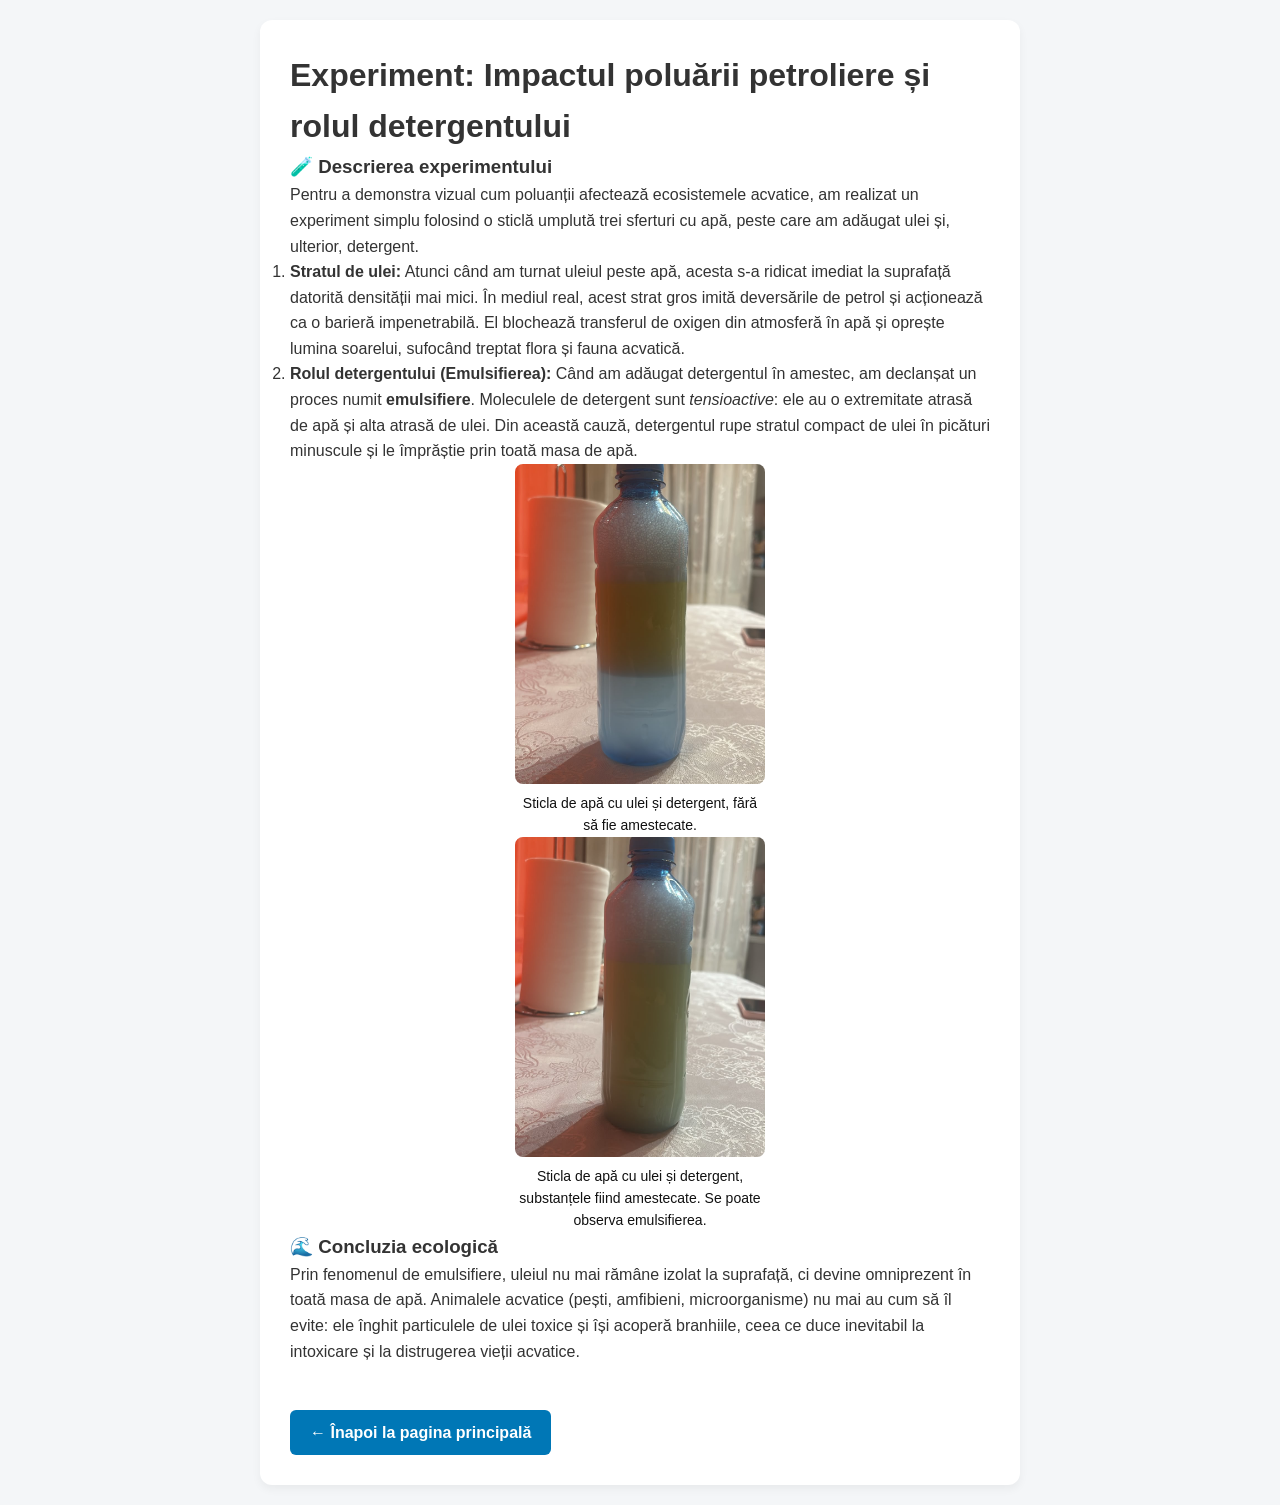
==== experiment.html @ 0ba98b27 "am pus si experimentul" ====
<!DOCTYPE html>
<html lang="ro">
<head>
    <meta charset="UTF-8">
    <meta name="viewport" content="width=device-width, initial-scale=1.0">
    <title>Experiment - Poluarea Apei</title>
    <!-- Asigură-te că numele fișierului tău CSS este exact "style.css" -->
    <link rel="stylesheet" href="style.css">
    <!-- <div class="bg-img7" id="bg-img7"></div> -->
    <style>
        /* Stil de siguranță ca să ne asigurăm că pagina are fundal alb și text vizibil, chiar dacă nu se încarcă CSS-ul principal */
        body {
            font-family: Arial, sans-serif;
            background-color: #f4f6f8;
            color: #333333;
            max-width: 800px;
            margin: 0 auto;
            padding: 20px;
            line-height: 1.6;
        }
        .container-experiment {
            background: #ffffff;
            padding: 30px;
            border-radius: 12px;
            box-shadow: 0 4px 10px rgba(0,0,0,0.05);
        }
        .buton-inapoi {
            display: inline-block;
            background-color: #0077b6;
            color: #ffffff !important;
            padding: 10px 20px;
            text-decoration: none;
            border-radius: 6px;
            margin-top: 20px;
            font-weight: bold;
        }
        .buton-inapoi:hover {
            background-color: #023e8a;
        }
    </style>
</head>
<body>

    <div class="container-experiment">
        <h1>Experiment: Impactul poluării petroliere și rolul detergentului</h1>

        <h3>🧪 Descrierea experimentului</h3>
        <p>Pentru a demonstra vizual cum poluanții afectează ecosistemele acvatice, am realizat un experiment simplu folosind o sticlă umplută trei sferturi cu apă, peste care am adăugat ulei și, ulterior, detergent.</p>
        
        <ol>
            <li><strong>Stratul de ulei:</strong> Atunci când am turnat uleiul peste apă, acesta s-a ridicat imediat la suprafață datorită densității mai mici. În mediul real, acest strat gros imită deversările de petrol și acționează ca o barieră impenetrabilă. El blochează transferul de oxigen din atmosferă în apă și oprește lumina soarelui, sufocând treptat flora și fauna acvatică.</li>
            <li><strong>Rolul detergentului (Emulsifierea):</strong> Când am adăugat detergentul în amestec, am declanșat un proces numit <strong>emulsifiere</strong>. Moleculele de detergent sunt <em>tensioactive</em>: ele au o extremitate atrasă de apă și alta atrasă de ulei. Din această cauză, detergentul rupe stratul compact de ulei în picături minuscule și le împrăștie prin toată masa de apă.</li>
        </ol>

        <div class="galerie-imagini5">
        <div class="poza1">
        <img src="poza1Apa.jpg" class="imagine-mica">
        <p>Sticla de apă cu ulei și detergent, fără să fie amestecate.</p>
        </div>
        <div class= "poza2">
        <img src="poza2Apa.jpg" class="imagine-mica">
        <p>Sticla de apă cu ulei și detergent, substanțele fiind amestecate. Se poate observa emulsifierea.</p>
        </div>
        </div>

        <h3>🌊 Concluzia ecologică</h3>
        <p>Prin fenomenul de emulsifiere, uleiul nu mai rămâne izolat la suprafață, ci devine omniprezent în toată masa de apă. Animalele acvatice (pești, amfibieni, microorganisme) nu mai au cum să îl evite: ele înghit particulele de ulei toxice și își acoperă branhiile, ceea ce duce inevitabil la intoxicare și la distrugerea vieții acvatice.</p>
      
    
        <br>
        <a href="index.html" class="buton-inapoi">← Înapoi la pagina principală</a>
    </div>

</body>
</html>
---- style.css ----
* {
  margin: 0;
  padding: 0;
  box-sizing: border-box;
}

html {
  scroll-behavior: smooth;
}

body {
  background: #101c28;
  color: #e8eef3;
  font-family: "Poppins", sans-serif;
  overflow-x: hidden;
}


.bg {
  position: fixed;
  inset: 0;
  z-index: -1;
  overflow: hidden;
}

.bg-img,
.bg-img2, 
.bg-img3,
.bg-img4,
.bg-img5,
.bg-img7 {
  position: absolute;
  inset: 0;
  background-size: cover;
  background-repeat: no-repeat;
}


.bg-img {
  background-image:
    linear-gradient(rgba(0, 0, 0, 0.2), rgba(0, 0, 0, 0.3)),
    url("imagine.jpg");
  background-position: center bottom;
  transform-origin: center bottom;
  animation: zoomLent 25s ease-in-out infinite alternate;
}


.bg-img2 {
  background-image:
    linear-gradient(rgba(0, 0, 0, 0.6), rgba(0, 0, 0, 0.7)),
    url("nas.jpg");
  background-position: center;
  opacity: 0;
}

@keyframes zoomLent {
  from { transform: scale(1); }
  to   { transform: scale(1.08); }
}
 
.bg-img3 {
  background-image:
    linear-gradient(rgba(0, 0, 0, 0.6), rgba(0, 0, 0, 0.7)),
    url("poluareAer.jpg");
  background-position: center;
  opacity: 0;
}
.bg-img4 {
  background-image:
    linear-gradient(rgba(0, 0, 0, 0.6), rgba(0, 0, 0, 0.7)),
    url("poluareApa.jpg");
  background-position: center;
  opacity: 0;
}
.bg-img5 {
  background-image:
    linear-gradient(rgba(0, 0, 0, 0.6), rgba(0, 0, 0, 0.7)),
    url("poluareSol.jpg");
  background-position: center;
  opacity: 0;
}
.bg-img6 {
  background-image:
    linear-gradient(rgba(0, 0, 0, 0.6), rgba(0, 0, 0, 0.7)),
    url("final.jpg");
  background-position: center;
  opacity: 0;
}




.top-info {
  position: absolute;
  top: 0;
  left: 0;
  width: 100%;
  padding: 10px 8px;
  text-align: center;
  z-index: 5;
  animation: coboara 1.2s ease-out both;
}

.school {
  font-size: 0.95rem;
  font-weight: 600;
  letter-spacing: 2px;
  text-transform: uppercase;
  color: #f2c14e;
  text-shadow: 0 2px 8px rgba(0, 0, 0, 0.6);
}

.members {
  margin-top: 6px;
  font-size: 0.75rem;
  font-weight: 300;
  letter-spacing: 1px;
  opacity: 0.9;
  text-shadow: 0 2px 8px rgba(0, 0, 0, 0.6);
}

.members span:not(:last-child)::after {
  content: "•";
  margin: 0 8px;
  color: #f2c14e;
}

@keyframes coboara {
  from { opacity: 0; transform: translateY(-25px); }
  to   { opacity: 1; transform: translateY(0); }
}


.hero {
  position: relative;
  height: 100vh;
  display: flex;
  justify-content: center;
  align-items: flex-start;
  padding: 22vh 24px 0;
}

.hero-text {
  max-width: 780px;
  text-align: center;
}

.quote {
  text-align: center;
}

#quote-text {
  font-family: "Playfair Display", serif;
  font-style: italic;
  font-size: clamp(1.6rem, 4.5vw, 3rem);
  line-height: 1.3;
  color: #fff;
  text-shadow: 0 0 25px rgba(242, 193, 78, 0.45), 0 2px 10px rgba(0, 0, 0, 0.6);
}

.cuvant {
  display: inline-block;
  opacity: 0;
  transform: translateY(25px) scale(0.95);
  filter: blur(8px);
  animation: aparCuvant 0.9s ease forwards;
}

@keyframes aparCuvant {
  to {
    opacity: 1;
    transform: translateY(0) scale(1);
    filter: blur(0);
  }
}

#quote-author {
  margin-top: 18px;
  font-size: clamp(0.9rem, 2vw, 1.15rem);
  font-weight: 300;
  letter-spacing: 1px;
  color: #f2c14e;
  text-shadow: 0 2px 10px rgba(0, 0, 0, 0.7);
  opacity: 0;
  transform: translateY(15px);
  transition: opacity 1.5s ease, transform 1.5s ease;
}

#quote-author.vizibil {
  opacity: 1;
  transform: translateY(0);
}


.after-quote {
  margin-top: 40px;
  font-size: clamp(1rem, 2.4vw, 1.4rem);
  font-weight: 300;
  line-height: 1.7;
  color: #fff;
  text-shadow: 0 2px 10px rgba(0, 0, 0, 0.7);
  opacity: 0;
  transform: translateY(20px);
  transition: opacity 1.8s ease, transform 1.8s ease;
}

.after-quote.arata {
  opacity: 1;
  transform: translateY(0);
}

.after-quote strong {
  color: #f2c14e;
  font-weight: 600;
}


.content {
  position: relative;
  padding: 30vh 24px 120px;
  background: transparent;
  min-height: 100vh;
}

.content section {
  max-width: 800px;
  margin: 0 auto 70px;
  padding: 30px;
  background: rgba(11, 20, 29, 0.6);
  border-radius: 12px;
  backdrop-filter: blur(4px);
}

.content h2 {
  font-family: "Playfair Display", serif;
  font-size: clamp(1.8rem, 4vw, 2.6rem);
  margin-bottom: 16px;
  color: #f2c14e;
}

.content p {
  line-height: 1.8;
  font-weight: 300;
  margin-bottom: 14px;
}

.content ul {
  padding-left: 22px;
  line-height: 1.8;
  font-weight: 300;
}

.content ul ul {
  margin: 6px 0 12px;
}

.content li {
  margin-bottom: 8px;
}

.content li::marker {
  color: #f2c14e;
}

.content strong {
  font-weight: 600;
  color: #fff;
}


.reveal {
  opacity: 0;
  transform: translateY(40px);
  transition: opacity 1s ease, transform 1s ease;
}

.reveal.activ {
  opacity: 1;
  transform: translateY(0);
}
.galerie-imagini {
  display: flex;
  justify-content: center;
  gap: 90px;              
  flex-wrap: wrap;
  padding: 0 24px;
  margin: 10px 0 80px 0;
}
.poluareApa,
.poluarePlaneta {
  flex: 1 1 300px;
}
.poluareApa {
  text-align: center;
  max-width: 550px;
}
.poluareApa img {
  width: 100%;
  height:420px;
  object-fit: cover;
  border-radius: 8px;

}
.poluareApa p{
  font-size:14px;
  color:#ddd;
  margin-top:8px;

}
.poluarePlaneta {
  text-align:center;
  max-width: 550px;
}
.poluarePlaneta img {
  width: 100%;
  height:420px;
  object-fit: cover;
  border-radius:8px;
}
.poluarePlaneta p {
  font-size: 14px;
  color: #ddd;
  margin-top: 8px;
}



.container-poluare {
  display: flex;
  flex-direction: column;
  gap: 30px;
  max-width: 900px;
  margin: 40px auto;
  padding: 0 20px;
}


.card-poluare {
  background: rgba(20, 20, 20, 0.85); 
  border: 1px solid rgba(255, 255, 255, 0.1);
  border-radius: 12px;
  padding: 30px;
  box-shadow: 0 6px 20px rgba(0, 0, 0, 0.5);
  color: #ddd;
}


.card-poluare h2 {
  color: #fff;
  font-size: 22px;
  margin-bottom: 15px;
  border-bottom: 2px solid #4CAF50; 
  padding-bottom: 8px;
}

.card-poluare p, .card-poluare li {
  font-size: 16px;
  line-height: 1.6;
  margin-bottom: 10px;
}

.card-poluare ul {
  padding-left: 20px;
}

.card-poluare.start-apa {
  margin-top: 250px;
}
.card-poluare.start-aer {
  margin-top: 250px;

}
.galerie-imagini2 {
  display: flex;
  justify-content: center;
  gap: 90px;             
  flex-wrap: wrap;
  padding: 0 24px;
  margin: 10px 0 80px 0;
}
.galerie-imagini2 {
  display:flex;
  justify-content: center;
  gap: 40px;
  flex-wrap: wrap;
  margin: 80px 0 40px 0;

}

.apaMolecula {
  text-align: center;
  max-width: 550px;
}

.apaMolecula img {
  width: 100%;
  height:380px;
  object-fit: cover;
  border-radius: 12px;
  box-shadow: 0 6px 20px rgba(0, 0, 0, 0.6);

}

.apaMolecula p {
  font-size: 16px;
  color: #ddd;
  margin-top: 12px;
}

.apaPoluata {
  text-align: center;
  max-width: 550px;
}

.apaPoluata img {
  width: 100%;
  height: 380px;
  object-fit: cover;
  border-radius: 12px;
  box-shadow: 0 6px 20px rgba(0, 0, 0, 0.6);
}

.apaPoluata p {
  font-size: 16px;
  color: #ddd;
  margin-top: 12px;
}

.card-poluare.start-sol {
  margin-top: 250px;
}
.galerie-imagini3 {
  display: flex;
  justify-content: center;
  gap: 90px;             
  flex-wrap: wrap;
  padding: 0 24px;
  margin: 10px 0 80px 0;
}
.galerie-imagini3 {
  display:flex;
  justify-content: center;
  gap: 40px;
  flex-wrap: wrap;
  margin: 80px 0 40px 0;

}
.compozitieSol,
.solPoluat {
  flex: 1 1 300px;
}

.compozitieSol {
  text-align: center;
  max-width: 550px;
}
.compozitieSol img {
  width: 100%;
  height:520px;
  object-fit: cover;
  border-radius: 8px;

}
.compozitieSol p{
  font-size:14px;
  color:#ddd;
  margin-top:8px;

}

.solPoluat {
  text-align: center;
  max-width: 450px;
}
.solPoluat img {
  width: 100%;
  height:420px;
  object-fit: cover;
  border-radius: 8px;

}
.solPoluat p{
  font-size:14px;
  color:#ddd;
  margin-top:8px;

}

.titlu-sectiune {
  font-family: "Playfair Display", serif;
  font-size: clamp(2rem, 5vw, 3.2rem);
  text-align: center;
  color: #f2c14e;
  margin-top: 250px;               
  text-shadow: 0 2px 12px rgba(0, 0, 0, 0.7);
}

.titlu-sectiune::after {
  content: "";
  display: block;
  width: 90px;
  height: 3px;
  margin: 14px auto 0;
  background: #f2c14e;
  border-radius: 2px;
}


.titlu-sectiune + .card-poluare {
  margin-top: 0;
}
.galerie-imagini4 {
  display: flex;
  justify-content: center;
  gap: 90px;              
  flex-wrap: wrap;
  padding: 0 24px;
  margin: 10px 0 80px 0;
}
.galerie-imagini4 {
  display:flex;
  justify-content: center;
  gap: 20px;
  flex-wrap: wrap;
  margin: 80px 0 30px 0;

}
.poluareMasini,
.poluareIndustrial {
  flex: 1 1 300px;
}

.poluareMasini {
  text-align: center;
  max-width: 550px;
}
.poluareMasini img {
  width: 100%;
  height:420px;
  object-fit: cover;
  border-radius: 8px;

}
.poluareMasini p{
  font-size:14px;
  color:#ddd;
  margin-top:8px;

}

.poluareIndustrial {
  text-align: center;
  max-width: 350px;
}
.poluareIndustrial img {
  width: 100%;
  height:320px;
  object-fit: cover;
  border-radius: 8px;

}
.poluareIndustrial p{
  font-size:14px;
  color:#ddd;
  margin-top:8px;

}

img {
  display: block;
  margin-left: auto;
  margin-right: auto;
  max-width: 100%;
  height: auto;
}

.galerie-imagini,
.galerie-imagini2,
.galerie-imagini3,
.galerie-imagini4,
.galerie-imagini5,
.section {
  display: flex;
  flex-direction: column;
  align-items: center;
  justify-content: center;
  text-align: center;
}

.button-experiment {
  display: inline-block;
  background-color: #0077b6;
  color: #ffffff;
  padding: 12px 24px;
  font-size: 16px;
  font-weight: bold;
  text-decoration: none;
  border:none;
  border-radius: 8px;
  transition: background-color 0.3s ease, transform 0.2s ease;
  box-shadow: none;
  text-align: center;
}

.buton-experiment:hover {
  background-color: #023e8a;
  transform: translateY(-2px);
  box-shadow: none;

}

.buton-experiment:active {
  transform: translateY(0);
  box-shadow: 0 2px 4px rgba(0, 0, 0, 0.1);
}
.centrat-container {
  text-align: center;
  margin: 20px 0;
}
.poza1 {
   text-align: center;
  max-width: 250px;
}
.poza1 img {
   width: 100%;
  height:320px;
  object-fit: cover;
  border-radius: 8px;


}
.poza1 p {
  font-size:14px;
  color:#111111;
  margin-top:8px;

}
.poza2 {
   text-align: center;
  max-width: 250px;
}
.poza2 img {
   width: 100%;
  height:320px;
  object-fit: cover;
  border-radius: 8px;


}
.poza2 p {
  font-size:14px;
  color:#111111;
  margin-top:8px;

}
.galerie-imagini7 {
  
  display: flex;
  justify-content: center;
  gap: 90px;              
  flex-wrap: wrap;
  padding: 0 24px;
  margin: 10px 0 80px 0;
}
.galerie-imagini7 {
  display:flex;
  justify-content: center;
  gap: 20px;
  flex-wrap: wrap;
  margin: 80px 0 30px 0;

}
.bg-img7 {
  background-image:
    linear-gradient(rgba(0, 0, 0, 0.2), rgba(0, 0, 0, 0.3)),
    url("bg-img7.jpg");
  background-position: center bottom;
  transform-origin: center bottom;
  animation: zoomLent 25s ease-in-out infinite alternate;
}
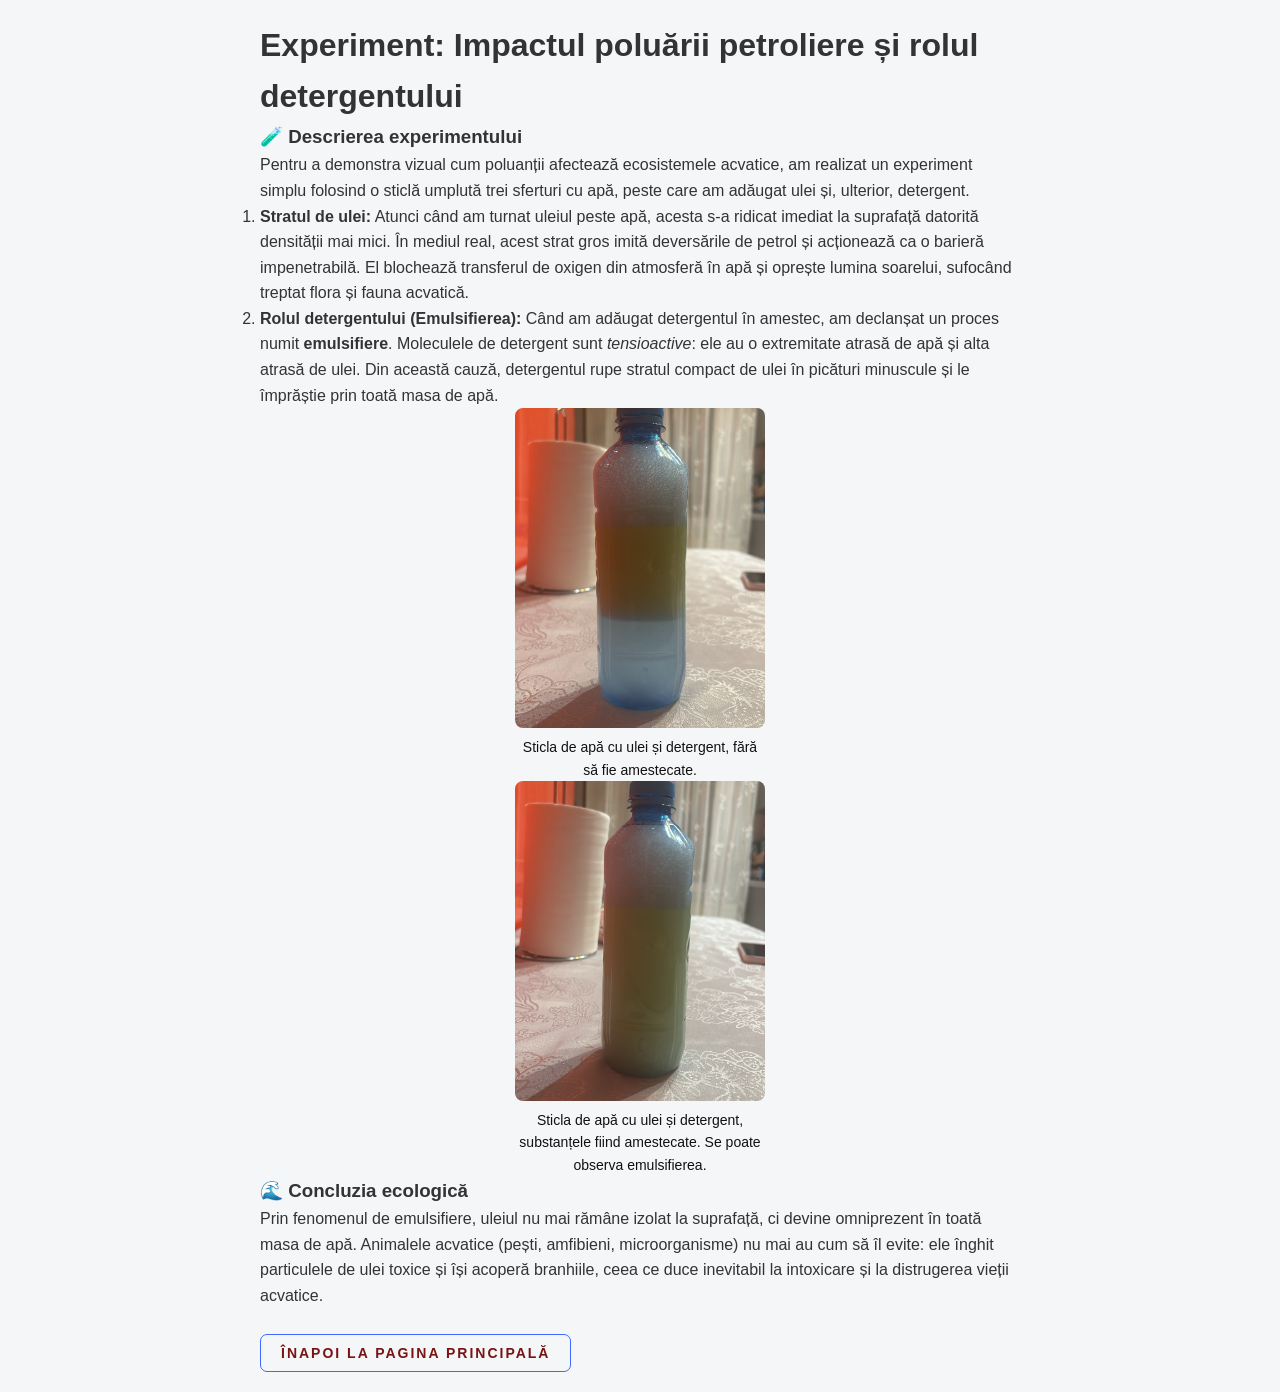
==== commit db709a6c: "Animatie buton" ====
--- a/experiment.html
+++ b/experiment.html
@@ -41,7 +41,7 @@
 </head>
 <body>
 
-    <div class="container-experiment">
+    
         <h1>Experiment: Impactul poluării petroliere și rolul detergentului</h1>
 
         <h3>🧪 Descrierea experimentului</h3>
@@ -65,10 +65,14 @@
 
         <h3>🌊 Concluzia ecologică</h3>
         <p>Prin fenomenul de emulsifiere, uleiul nu mai rămâne izolat la suprafață, ci devine omniprezent în toată masa de apă. Animalele acvatice (pești, amfibieni, microorganisme) nu mai au cum să îl evite: ele înghit particulele de ulei toxice și își acoperă branhiile, ceea ce duce inevitabil la intoxicare și la distrugerea vieții acvatice.</p>
-      
+    
+
+
     
         <br>
-        <a href="index.html" class="buton-inapoi">← Înapoi la pagina principală</a>
+       <button onclick="window.location.href='index.html';" class="btn">
+        Înapoi la pagina principală
+       </button>
     </div>
 
 </body>
--- a/style.css
+++ b/style.css
@@ -679,3 +679,81 @@
   transform-origin: center bottom;
   animation: zoomLent 25s ease-in-out infinite alternate;
 }
+
+/* From Uiverse.io by mrhyddenn */ 
+.btn {
+  position: relative;
+  padding: 10px 20px;
+  border-radius: 7px;
+  border: 1px solid rgb(61, 106, 255);
+  font-size: 14px;
+  text-transform: uppercase;
+  font-weight: 600;
+  letter-spacing: 2px;
+  background: #0000;
+  color: #781414;
+  overflow: hidden;
+  box-shadow: 0 0 0 0 ;
+  -webkit-transition: all 0.2s ease-in;
+  -moz-transition: all 0.2s ease-in;
+  transition: all 0.2s ease-in;
+}
+
+.btn:hover {
+  background: rgb(61, 106, 255);
+  box-shadow: 0 0 30px 5px rgba(0, 142, 236, 0.815);
+  -webkit-transition: all 0.2s ease-out;
+  -moz-transition: all 0.2s ease-out;
+  transition: all 0.2s ease-out;
+}
+
+.btn:hover::before {
+  -webkit-animation: sh02 0.5s 0s linear;
+  -moz-animation: sh02 0.5s 0s linear;
+  animation: sh02 0.5s 0s linear;
+}
+
+.btn::before {
+  content: '';
+  display: block;
+  width: 0px;
+  height: 86%;
+  position: absolute;
+  top: 7%;
+  left: 0%;
+  opacity: 0;
+  background: #0000;
+  box-shadow: 0 0 50px 30px #fff;
+  -webkit-transform: skewX(-20deg);
+  -moz-transform: skewX(-20deg);
+  -ms-transform: skewX(-20deg);
+  -o-transform: skewX(-20deg);
+  transform: skewX(-20deg);
+}
+
+@keyframes sh02 {
+  from {
+    opacity: 0;
+    left: 0%;
+  }
+
+  50% {
+    opacity: 1;
+  }
+
+  to {
+    opacity: 0;
+    left: 100%;
+  }
+}
+
+.btn:active {
+  box-shadow: 0 0 0 0 ;
+  -webkit-transition: box-shadow 0.2s ease-in;
+  -moz-transition: box-shadow 0.2s ease-in;
+  transition: box-shadow 0.2s ease-in;
+}
+
+.card-poluare reveal start-experiment {
+  margin-top: 250px;
+}
